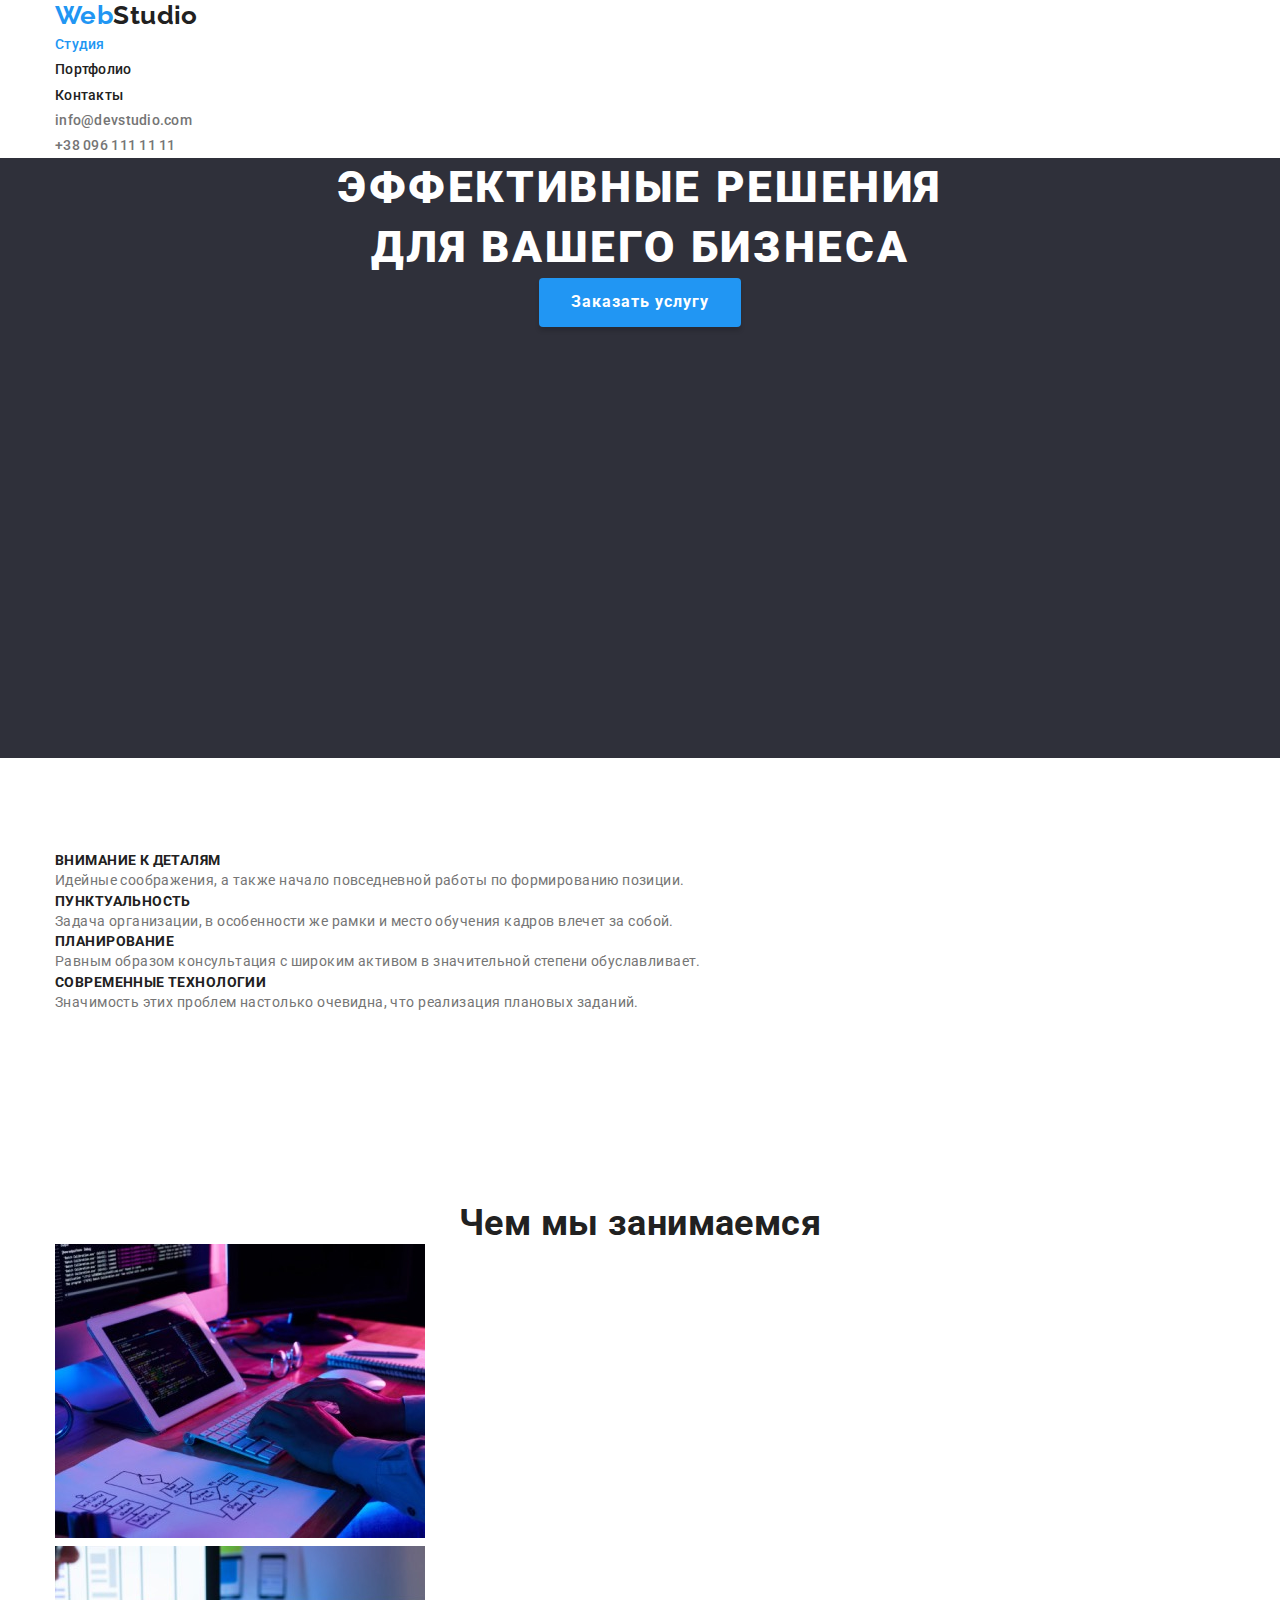
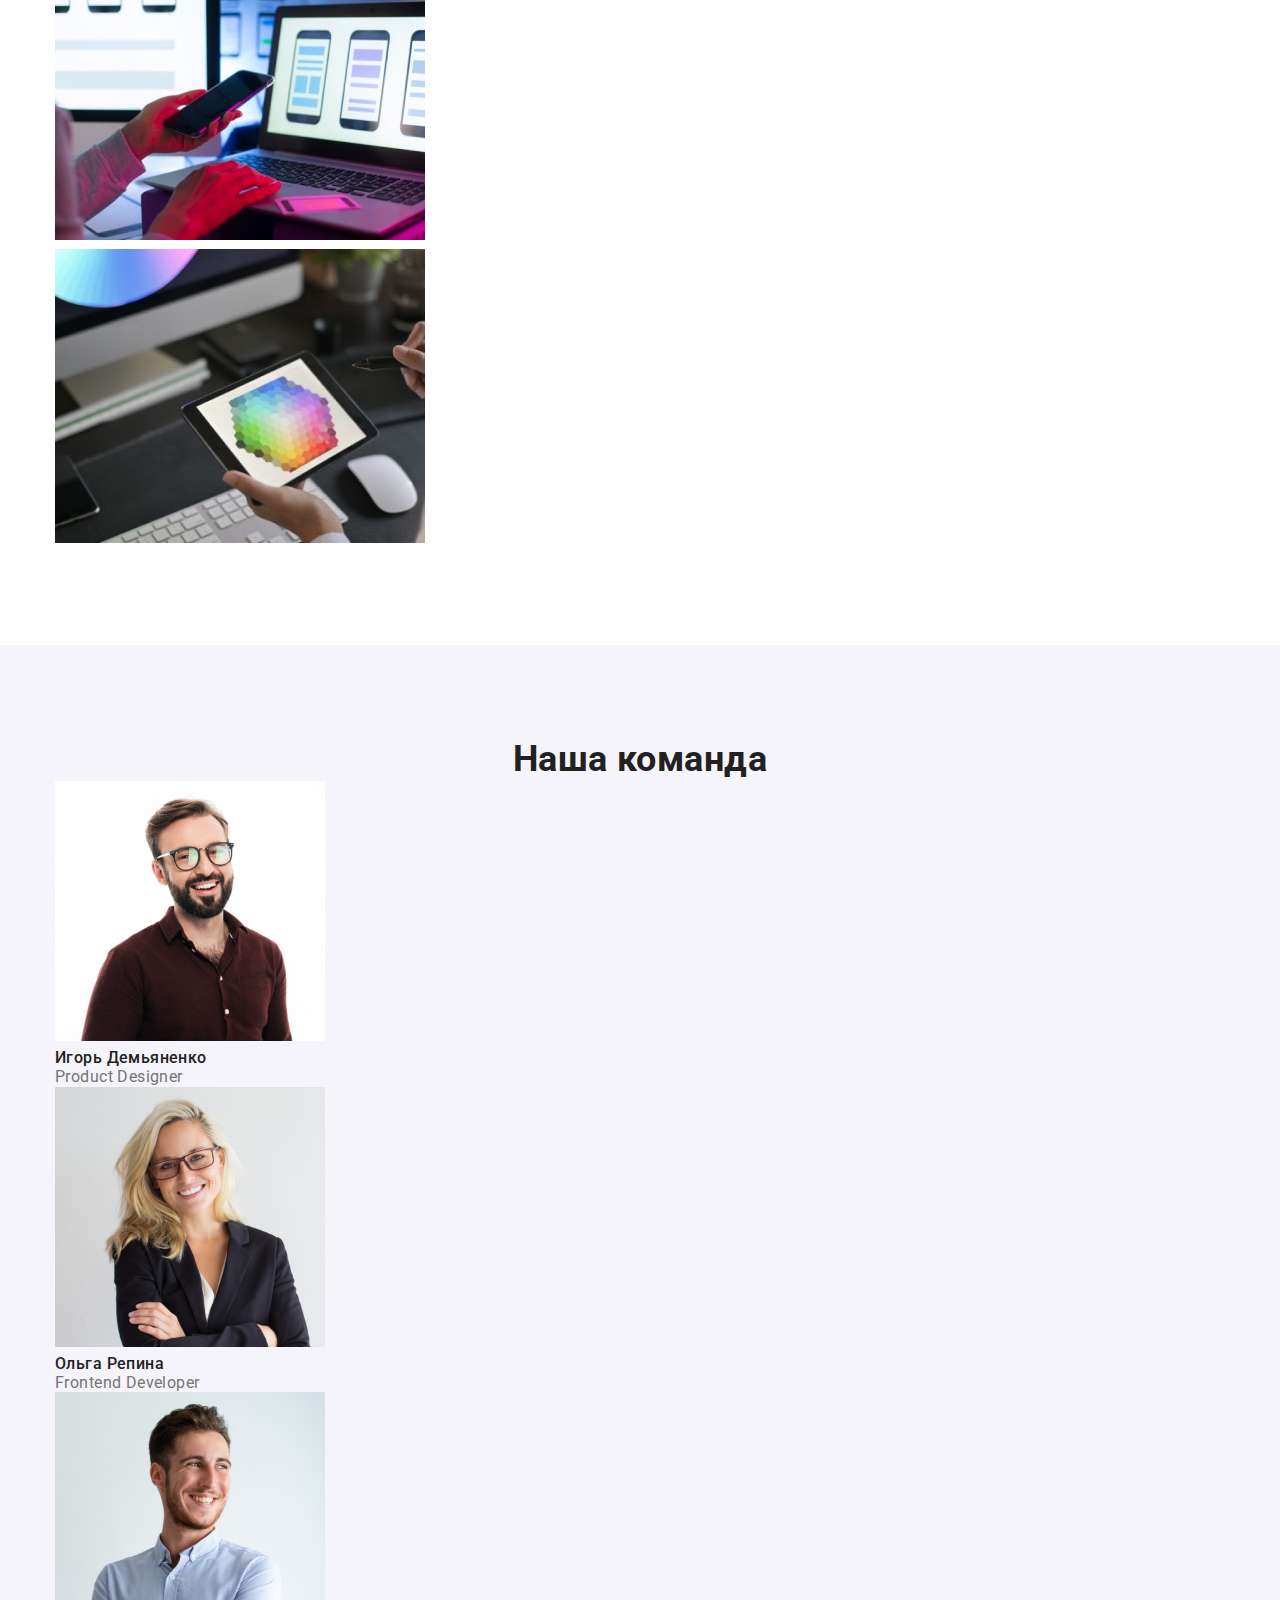
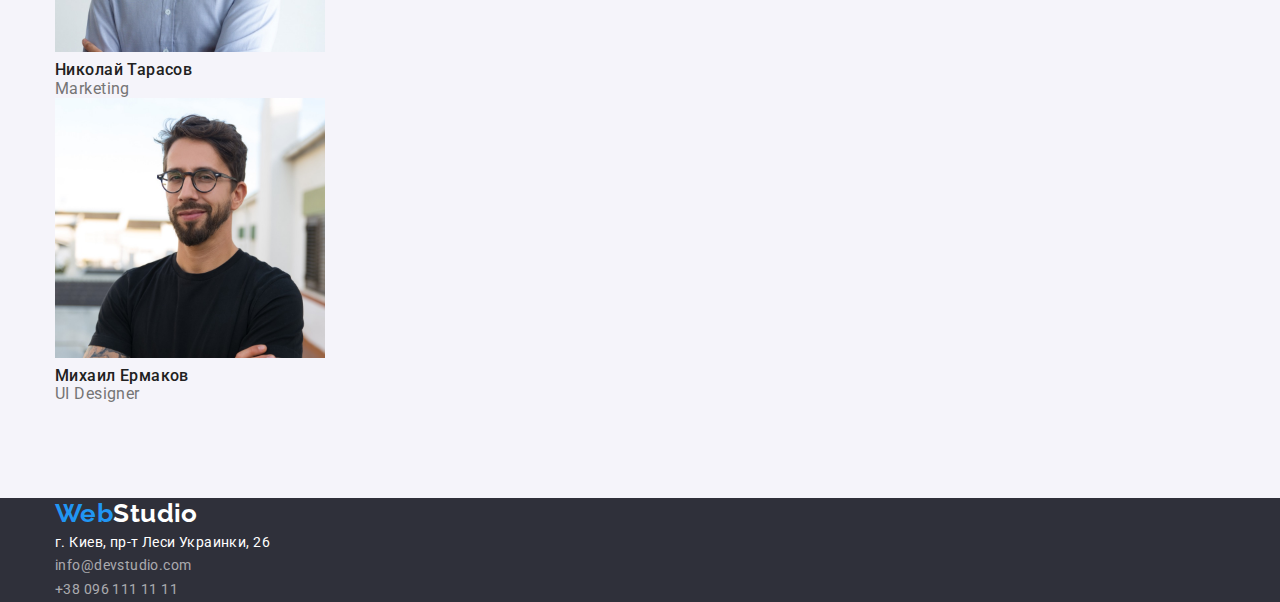
==== index.html @ f0ba0610 "first" ====
<!DOCTYPE html>
<html lang="ru">
  <head>
    <meta charset="UTF-8" />
    <meta http-equiv="X-UA-Compatible" content="IE=edge" />
    <meta name="viewport" content="width=device-width, initial-scale=1.0" />

    <title>Студия</title>
    <link rel="preconnect" href="https://fonts.googleapis.com" />
    <link rel="preconnect" href="https://fonts.gstatic.com" crossorigin />
    <link
      href="https://fonts.googleapis.com/css2?family=Raleway:wght@700&family=Roboto:wght@400;500;700;900&display=swap"
      rel="stylesheet"
    />
    <link
      rel="stylesheet"
      href="https://cdnjs.cloudflare.com/ajax/libs/modern-normalize/1.1.0/modern-normalize.css"
    />

    <link rel="stylesheet" href="./css/styles.css" />
  </head>
  <body>
    <!-- Шапка страницы -->

    <header>
      <div class="container">
        <nav class="main-nav">
          <a href="./index.html" lang="en" class="logo"
            ><span class="text">Web</span>Studio</a
          >

          <ul class="list main-nav-list">
            <li class="main-nav-item">
              <a href="./index.html" class="item current">Студия</a>
            </li>
            <li class="main-nav-item">
              <a href="./portfolio.html" class="item">Портфолио</a>
            </li>
            <li class="main-nav-item"><a href="" class="item">Контакты</a></li>
          </ul>
        </nav>

        <ul class="list connect-header">
          <li>
            <a href="mailto:info@devstudio.com" class="item"
              >info@devstudio.com</a
            >
          </li>
          <li>
            <a href="tel:+380961111111" class="item">+38 096 111 11 11</a>
          </li>
        </ul>
      </div>
    </header>

    <main>
      <!-- Герой страницы -->
      <div class="hero">
        <div class="container">
          <h1 class="hero-name">
            Эффективные решения <br />
            для вашего бизнеса
          </h1>
          <button type="button" class="hero-button">Заказать услугу</button>
        </div>
      </div>

      <!-- Наши особености -->
      <div class="container">
        <section class="section">
          <h2 hidden>наши особености</h2>

          <ul class="list our-features">
            <li>
              <h3 class="subtitle">Внимание к деталям</h3>
              <p>
                Идейные соображения, а также начало повседневной работы по
                формированию позиции.
              </p>
            </li>
            <li>
              <h3 class="subtitle">Пунктуальность</h3>
              <p>
                Задача организации, в особенности же рамки и место обучения
                кадров влечет за собой.
              </p>
            </li>
            <li>
              <h3 class="subtitle">Планирование</h3>
              <p>
                Равным образом консультация с широким активом в значительной
                степени обуславливает.
              </p>
            </li>
            <li>
              <h3 class="subtitle">Современные технологии</h3>
              <p>
                Значимость этих проблем настолько очевидна, что реализация
                плановых заданий.
              </p>
            </li>
          </ul>
        </section>
      </div>

      <!-- Чем мы занимаемся -->
      <div class="container">
        <section class="section">
          <h2 class="title">Чем мы занимаемся</h2>
          <ul class="list">
            <li>
              <img
                src="./images/what-we-do/first_img.jpg"
                alt="Фото работа за компютером"
                width="370"
                height="294"
              />
            </li>
            <li>
              <img
                src="./images/what-we-do/second_img.jpg"
                alt="Фото работа за компютером"
                width="370"
                height="294"
              />
            </li>
            <li>
              <img
                src="./images/what-we-do/third_img.jpg"
                alt="Фото работа за компютером"
                width="370"
                height="294"
              />
            </li>
          </ul>
        </section>
      </div>

      <!-- Наша команда -->
      <div class="team-bc">
        <div class="container">
          <section class="section">
            <h2 class="title">Наша команда</h2>
            <ul class="list team">
              <li>
                <img
                  src="./images/our_team/ihor_demyanenko.jpg"
                  alt="Фото Игоря Демьяненко"
                  width="270"
                />
                <h3 class="subtitle">Игорь Демьяненко</h3>
                <p lang="en">Product Designer</p>
              </li>

              <li>
                <img
                  src="./images/our_team/olga_repina.jpg"
                  alt="Фото Ольги Репиной"
                  width="270"
                />
                <h3 class="subtitle">Ольга Репина</h3>
                <p lang="en">Frontend Developer</p>
              </li>

              <li>
                <img
                  src="./images/our_team/nikolay_tarasov.jpg"
                  alt="Фото Николая Тарасова"
                  width="270"
                />
                <h3 class="subtitle">Николай Тарасов</h3>
                <p lang="en">Marketing</p>
              </li>

              <li>
                <img
                  src="./images/our_team/mihail_yermakov.jpg"
                  alt="Фото Михаила Ермакова"
                  width="270"
                />
                <h3 class="subtitle">Михаил Ермаков</h3>
                <p lang="en">UI Designer</p>
              </li>
            </ul>
          </section>
        </div>
      </div>
    </main>
    <footer>
      <div class="main-footer">
        <div class="container">
          <a href="./index.html" lang="en" class="logo"
            ><span class="text">Web</span>Studio
          </a>

          <address class="address">
            г. Киев, пр-т Леси Украинки, 26

            <ul class="list contact-footer">
              <li>
                <a href="mailto:info@devstudio.com" class="item"
                  >info@devstudio.com</a
                >
              </li>
              <li>
                <a href="tel:+380961111111" class="item">+38 096 111 11 11</a>
              </li>
            </ul>
          </address>
        </div>
      </div>
    </footer>
  </body>
</html>
---- css/styles.css ----
:root {
  --primary-text-color: #212121;
  --secondery-text-color: #757575;
  --accent-color: #2196f3;
  --white-color: #ffffff;
}

body {
  font-family: Roboto, sans-serif;
  color: var(--primary-text-color);
  background-color: var(--white-color);
  font-size: 14px;
  line-height: 1.8;
  letter-spacing: 0.03em;
  margin: 0;
}

.list {
  list-style: none;
}
h1,h2,h3,p,ul{
  margin-top: 0;
  margin-bottom: 0;
  padding: 0;
  
}
.container{
  width: 1200px;
  padding-left: 15px;
  padding-right: 15px;
  margin-left: auto;
  margin-right: auto;
}
.section{
  padding-top: 94px;
  padding-bottom: 94px;
}

/* header */


.logo {
  font-family: Raleway, sans-serif;
  font-weight: 700;
  font-size: 26px;
  line-height: 1.2;
  color: var(--primary-text-color);
  text-decoration: none;
}

.logo:hover,
.logo:focus {
  color: var(--accent-color);
}

.logo .text {
  color: var(--accent-color);
}



.main-nav .item{
  text-decoration: none;
  font-weight: 500;
  line-height: 1.2;
  letter-spacing: 0.02em;
  color: var(--primary-text-color);
}
.main-nav .item:hover,
.main-nav .item:focus {
  color: var(--accent-color);
}

.main-nav .current {
  color: var(--accent-color);
}




.connect-header .item {
  color: var(--secondery-text-color);
  text-decoration: none;
  font-weight: 500;
  line-height: 1.14;
  letter-spacing: 0.02em;
}

.connect-header .item:hover,
.connect-header .item:focus {
  color: var(--accent-color);
}

/* hero */

.hero {
  height: 600px;
  background-color: #2f303a;
  text-align: center;

}
.hero-name {
  font-weight: 900;
  font-size: 44px;
  line-height: 1.36;
  text-align: center;
  letter-spacing: 0.06em;
  text-transform: uppercase;
  color: var(--white-color);
}
.hero-button {

  font-weight: 700;
  font-size: 16px;
  line-height: 1.8;
  letter-spacing: 0.06em;
  background-color: var(--accent-color);
  border-radius: 4px;
  color: var(--white-color);
  border: none;
  cursor: pointer;
 padding: 10px 32px;
 box-shadow: 0px 4px 4px rgba(0, 0, 0, 0.15);
}




.hero-button:hover,
.hero-button:focus {
  background-color: #188ce8;
}

/* our features */

.our-features .subtitle {
  font-weight: 700;
  font-size: 14px;
  line-height: 1.2;
  text-transform: uppercase;
}
.our-features p {
  color: var(--secondery-text-color);

  font-weight: 400;
  font-size: 14px;
  line-height: 1.7;
}

.title {
  font-weight: 700;
  font-size: 36px;
  line-height: 1.16;
  text-align: center;
}

/* team */

.team-bc {
  background-color: #f5f4fa;
}

.team .subtitle {
  font-weight: 500;
  font-size: 16px;
  line-height: 1.18;
}
.team p {
  color: var(--secondery-text-color);
  font-weight: 400;
  font-size: 16px;
  line-height: 1.18;
}

/* portfolio */
.portfolio-btn .button {
  font-weight: 500;
  font-size: 16px;
  line-height: 1.6;
  background: #f5f4fa;
  border-radius: 4px;
  border: none;
  cursor: pointer;
}

.portfolio-btn .button:hover,
.portfolio-btn .button:focus {
  background-color: var(--accent-color);
  color: var(--white-color);
}

.portfolio-items {
  line-height: 1.9;
  font-size: 16px;
}
.portfolio-items .subtitle {
  color: var(--primary-text-color);
  font-weight: 700;
  font-size: 18px;
  line-height: 2;
  letter-spacing: 0.06em;
}

.portfolio-items p {
  color: var(--secondery-text-color);
}

/* footer */
.contact-footer .item {
  font-weight: 400;
  color: rgba(255, 255, 255, 0.6);
  text-decoration: none;
}
.contact-footer .item:hover,
.contact-footer .item:focus {
  color: var(--accent-color);
}

.main-footer .logo {
  color: var(--white-color);
}
.address {
  color: var(--white-color);
  line-height: 1.7;
  font-style: normal;
}

.main-footer {
  background-color: #2f303a;
}
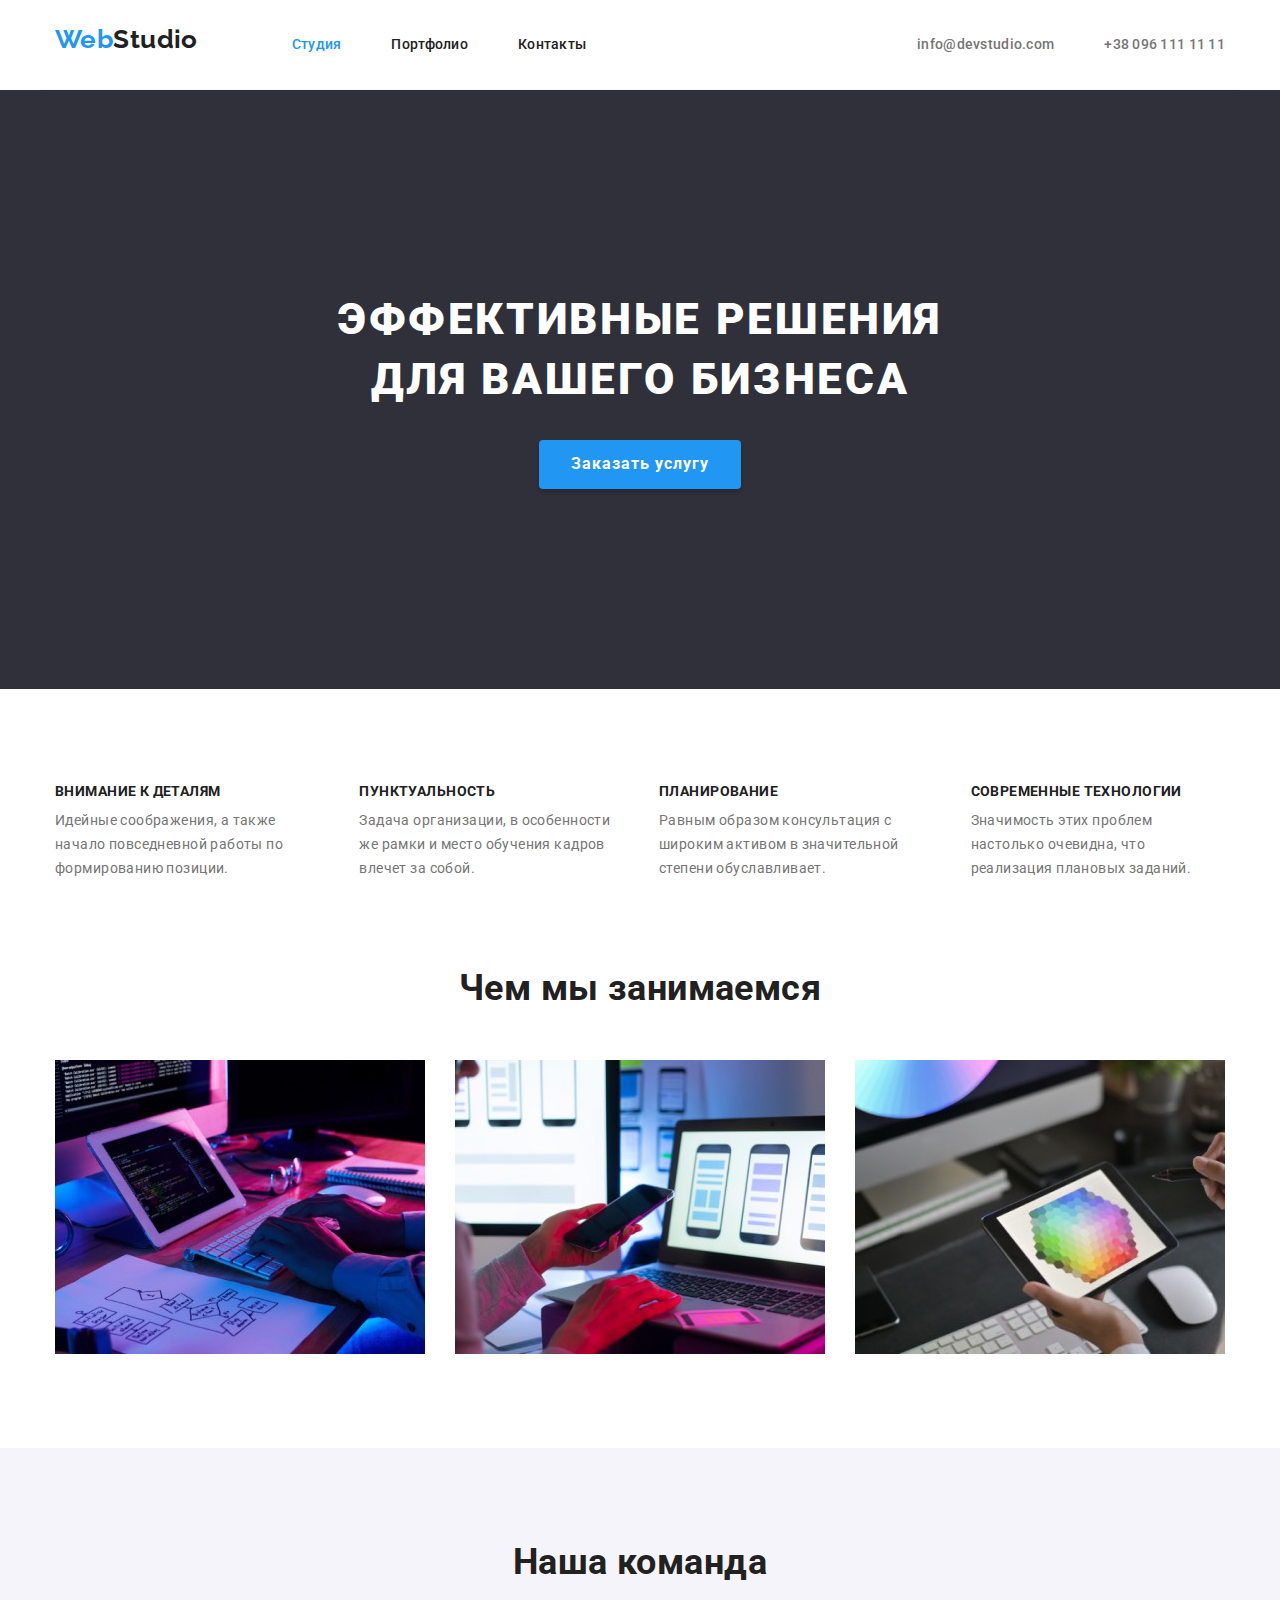
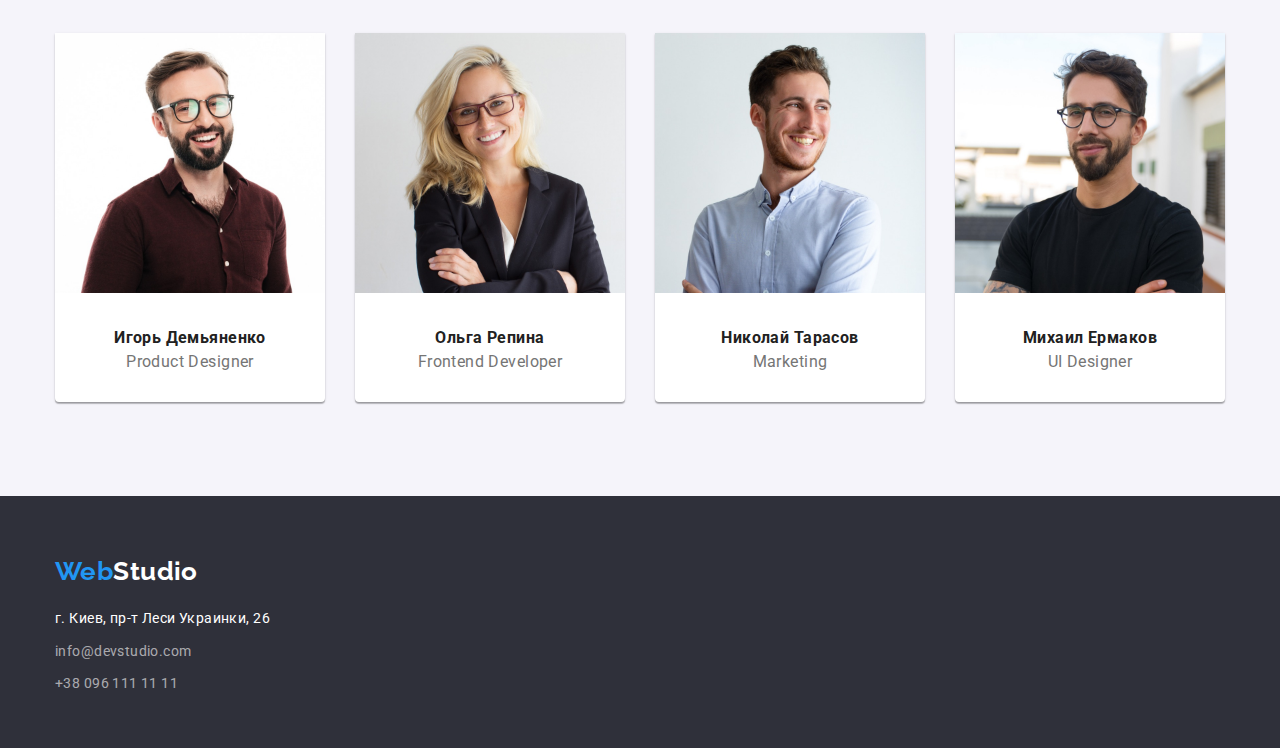
==== commit e3762db7: "done" ====
--- a/index.html
+++ b/index.html
@@ -23,7 +23,7 @@
     <!-- Шапка страницы -->
 
     <header>
-      <div class="container">
+      <div class="container all-main-item">
         <nav class="main-nav">
           <a href="./index.html" lang="en" class="logo"
             ><span class="text">Web</span>Studio</a
@@ -41,12 +41,12 @@
         </nav>
 
         <ul class="list connect-header">
-          <li>
+          <li class="connect-header-list">
             <a href="mailto:info@devstudio.com" class="item"
               >info@devstudio.com</a
             >
           </li>
-          <li>
+          <li class="connect-header-list">
             <a href="tel:+380961111111" class="item">+38 096 111 11 11</a>
           </li>
         </ul>
@@ -71,28 +71,28 @@
           <h2 hidden>наши особености</h2>
 
           <ul class="list our-features">
-            <li>
+            <li class="our-features-description">
               <h3 class="subtitle">Внимание к деталям</h3>
               <p>
                 Идейные соображения, а также начало повседневной работы по
                 формированию позиции.
               </p>
             </li>
-            <li>
+            <li class="our-features-description">
               <h3 class="subtitle">Пунктуальность</h3>
               <p>
                 Задача организации, в особенности же рамки и место обучения
                 кадров влечет за собой.
               </p>
             </li>
-            <li>
+            <li class="our-features-description">
               <h3 class="subtitle">Планирование</h3>
               <p>
                 Равным образом консультация с широким активом в значительной
                 степени обуславливает.
               </p>
             </li>
-            <li>
+            <li class="our-features-description">
               <h3 class="subtitle">Современные технологии</h3>
               <p>
                 Значимость этих проблем настолько очевидна, что реализация
@@ -100,15 +100,14 @@
               </p>
             </li>
           </ul>
-        </section>
-      </div>
+       
+    
 
       <!-- Чем мы занимаемся -->
-      <div class="container">
-        <section class="section">
-          <h2 class="title">Чем мы занимаемся</h2>
-          <ul class="list">
-            <li>
+    
+          <h2 class=" title">Чем мы занимаемся</h2>
+          <ul class="list what-we-do-list ">
+            <li class="what-we-do-item">
               <img
                 src="./images/what-we-do/first_img.jpg"
                 alt="Фото работа за компютером"
@@ -116,7 +115,7 @@
                 height="294"
               />
             </li>
-            <li>
+            <li class="what-we-do-item">
               <img
                 src="./images/what-we-do/second_img.jpg"
                 alt="Фото работа за компютером"
@@ -124,7 +123,7 @@
                 height="294"
               />
             </li>
-            <li>
+            <li class="what-we-do-item">
               <img
                 src="./images/what-we-do/third_img.jpg"
                 alt="Фото работа за компютером"
@@ -137,46 +136,48 @@
       </div>
 
       <!-- Наша команда -->
+
+
       <div class="team-bc">
         <div class="container">
           <section class="section">
             <h2 class="title">Наша команда</h2>
-            <ul class="list team">
-              <li>
+            <ul class="list team-list">
+              <li class="team-item">
                 <img
                   src="./images/our_team/ihor_demyanenko.jpg"
                   alt="Фото Игоря Демьяненко"
-                  width="270"
+                  width="270" height="260"
                 />
                 <h3 class="subtitle">Игорь Демьяненко</h3>
                 <p lang="en">Product Designer</p>
               </li>
 
-              <li>
+              <li class="team-item">
                 <img
                   src="./images/our_team/olga_repina.jpg"
                   alt="Фото Ольги Репиной"
-                  width="270"
+                  width="270" height="260"
                 />
                 <h3 class="subtitle">Ольга Репина</h3>
                 <p lang="en">Frontend Developer</p>
               </li>
 
-              <li>
+              <li class="team-item">
                 <img
                   src="./images/our_team/nikolay_tarasov.jpg"
                   alt="Фото Николая Тарасова"
-                  width="270"
+                  width="270" height="260"
                 />
                 <h3 class="subtitle">Николай Тарасов</h3>
                 <p lang="en">Marketing</p>
               </li>
 
-              <li>
+              <li class="team-item">
                 <img
                   src="./images/our_team/mihail_yermakov.jpg"
                   alt="Фото Михаила Ермакова"
-                  width="270"
+                  width="270" height="260"
                 />
                 <h3 class="subtitle">Михаил Ермаков</h3>
                 <p lang="en">UI Designer</p>
@@ -194,15 +195,15 @@
           </a>
 
           <address class="address">
-            г. Киев, пр-т Леси Украинки, 26
+            <p class="address-text">г. Киев, пр-т Леси Украинки, 26</p>
 
             <ul class="list contact-footer">
-              <li>
+              <li class="contact-footer-list">
                 <a href="mailto:info@devstudio.com" class="item"
                   >info@devstudio.com</a
                 >
               </li>
-              <li>
+              <li class="contact-footer-list">
                 <a href="tel:+380961111111" class="item">+38 096 111 11 11</a>
               </li>
             </ul>
--- a/css/styles.css
+++ b/css/styles.css
@@ -18,26 +18,31 @@
 .list {
   list-style: none;
 }
-h1,h2,h3,p,ul{
+h1,
+h2,
+h3,
+p,
+ul {
   margin-top: 0;
   margin-bottom: 0;
   padding: 0;
-  
-}
-.container{
+}
+.container {
   width: 1200px;
   padding-left: 15px;
   padding-right: 15px;
   margin-left: auto;
   margin-right: auto;
 }
-.section{
+.section {
   padding-top: 94px;
   padding-bottom: 94px;
 }
+.portfolio-items a {
+  text-decoration: none;
+}
 
 /* header */
-
 
 .logo {
   font-family: Raleway, sans-serif;
@@ -46,6 +51,9 @@
   line-height: 1.2;
   color: var(--primary-text-color);
   text-decoration: none;
+  margin-top: 24px;
+  margin-bottom: 25px;
+  margin-right: 94px;
 }
 
 .logo:hover,
@@ -56,10 +64,21 @@
 .logo .text {
   color: var(--accent-color);
 }
-
-
-
-.main-nav .item{
+.main-nav {
+  display: flex;
+}
+.main-nav-list {
+  display: flex;
+}
+.connect-header {
+  display: flex;
+}
+.all-main-item {
+  display: flex;
+  border-bottom: 1px solid #F5F4FA;
+}
+
+.main-nav .item {
   text-decoration: none;
   font-weight: 500;
   line-height: 1.2;
@@ -74,9 +93,13 @@
 .main-nav .current {
   color: var(--accent-color);
 }
-
-
-
+.main-nav-item:not(:last-child) {
+  margin-right: 50px;
+}
+.main-nav-item {
+  margin-top: 32px;
+  margin-bottom: 32px;
+}
 
 .connect-header .item {
   color: var(--secondery-text-color);
@@ -90,14 +113,26 @@
 .connect-header .item:focus {
   color: var(--accent-color);
 }
+.connect-header {
+  margin-left: auto;
+}
+
+.connect-header-list:not(:last-child) {
+  margin-right: 50px;
+}
+
+.connect-header-list {
+  margin-top: 32px;
+  margin-bottom: 32px;
+}
 
 /* hero */
 
 .hero {
-  height: 600px;
   background-color: #2f303a;
   text-align: center;
-
+  padding-top: 200px;
+  padding-bottom: 200px;
 }
 .hero-name {
   font-weight: 900;
@@ -107,9 +142,9 @@
   letter-spacing: 0.06em;
   text-transform: uppercase;
   color: var(--white-color);
+  margin-bottom: 30px;
 }
 .hero-button {
-
   font-weight: 700;
   font-size: 16px;
   line-height: 1.8;
@@ -119,12 +154,9 @@
   color: var(--white-color);
   border: none;
   cursor: pointer;
- padding: 10px 32px;
- box-shadow: 0px 4px 4px rgba(0, 0, 0, 0.15);
-}
-
-
-
+  padding: 10px 32px;
+  box-shadow: 0px 4px 4px rgba(0, 0, 0, 0.15);
+}
 
 .hero-button:hover,
 .hero-button:focus {
@@ -138,6 +170,7 @@
   font-size: 14px;
   line-height: 1.2;
   text-transform: uppercase;
+  margin-bottom: 10px;
 }
 .our-features p {
   color: var(--secondery-text-color);
@@ -147,11 +180,29 @@
   line-height: 1.7;
 }
 
+.our-features {
+  display: flex;
+  margin-bottom: 87px;
+}
+.our-features-description:not(:last-child) {
+  margin-right: 30px;
+}
+
 .title {
   font-weight: 700;
   font-size: 36px;
   line-height: 1.16;
   text-align: center;
+  margin-bottom: 50px;
+}
+.what-we-do-list {
+  display: flex;
+}
+.what-we-do-item:not(:last-child) {
+  margin-right: 30px;
+}
+.what-we-do-list img {
+  display: block;
 }
 
 /* team */
@@ -164,16 +215,51 @@
   font-weight: 500;
   font-size: 16px;
   line-height: 1.18;
-}
-.team p {
+  margin-bottom: 10px;
+}
+.team-item p {
   color: var(--secondery-text-color);
   font-weight: 400;
   font-size: 16px;
   line-height: 1.18;
+  margin-bottom: 30px;
+}
+
+.team-list {
+  display: flex;
+}
+.team-item {
+  text-align: center;
+  background: #ffffff;
+  box-shadow: 0px 1px 3px rgba(0, 0, 0, 0.12), 0px 1px 1px rgba(0, 0, 0, 0.14),
+    0px 2px 1px rgba(0, 0, 0, 0.2);
+  border-radius: 0px 0px 4px 4px;
+}
+
+.team-item:not(:last-child) {
+  margin-right: 30px;
+}
+
+.team-item img {
+  display: block;
+  margin-bottom: 30px;
 }
 
 /* portfolio */
+
+.portfolio-btn{
+  display: flex;
+  justify-content: center;
+  margin-bottom: 50px;
+}
+.portfolio-btn-item:not(:last-child){
+  margin-right: 8px;
+
+}
+
+
 .portfolio-btn .button {
+  min-width: 73px;
   font-weight: 500;
   font-size: 16px;
   line-height: 1.6;
@@ -181,6 +267,7 @@
   border-radius: 4px;
   border: none;
   cursor: pointer;
+  padding: 6px 20px;
 }
 
 .portfolio-btn .button:hover,
@@ -188,12 +275,49 @@
   background-color: var(--accent-color);
   color: var(--white-color);
 }
-
-.portfolio-items {
+.portfolio-list{
+  display: flex;
+  flex-wrap: wrap;
+}
+
+.portfolio-list-item{
+  margin-right: 30px;
+  margin-bottom: 30px;
+}
+
+.portfolio-list-item:nth-child(3n){
+  margin-right: 0;
+}
+.portfolio-list-item:nth-last-child(-n + 3) {
+  margin-bottom: 0;
+}
+
+
+.portfolio-list {
   line-height: 1.9;
   font-size: 16px;
 }
-.portfolio-items .subtitle {
+.portfolio-list img{
+  display: block;
+  
+}
+.portfolio-list a{
+  text-decoration: none;
+}
+
+
+.portfolio-list .description{
+  width: 370px;
+  
+  display: inline-block;
+  padding: 20px 24px;
+  border-left: 1px solid #EEEEEE;
+  border-bottom: 1px solid #EEEEEE;
+  border-right: 1px solid #EEEEEE;
+
+}
+
+.portfolio-list .subtitle {
   color: var(--primary-text-color);
   font-weight: 700;
   font-size: 18px;
@@ -201,11 +325,12 @@
   letter-spacing: 0.06em;
 }
 
-.portfolio-items p {
+.portfolio-list p {
   color: var(--secondery-text-color);
 }
 
 /* footer */
+
 .contact-footer .item {
   font-weight: 400;
   color: rgba(255, 255, 255, 0.6);
@@ -217,14 +342,27 @@
 }
 
 .main-footer .logo {
-  color: var(--white-color);
+  display: inline-block;
+  color: var(--white-color);
+  margin-bottom: 20px;
+  margin-top: 0;
+  margin-right: 0;
 }
 .address {
   color: var(--white-color);
   line-height: 1.7;
   font-style: normal;
 }
+.contact-footer-list {
+  margin-bottom: 9px;
+}
+.address-text {
+  margin-bottom: 9px;
+}
 
 .main-footer {
   background-color: #2f303a;
-}
+  height: 252px;
+  padding-top: 60px;
+  padding-bottom: 60px;
+}
